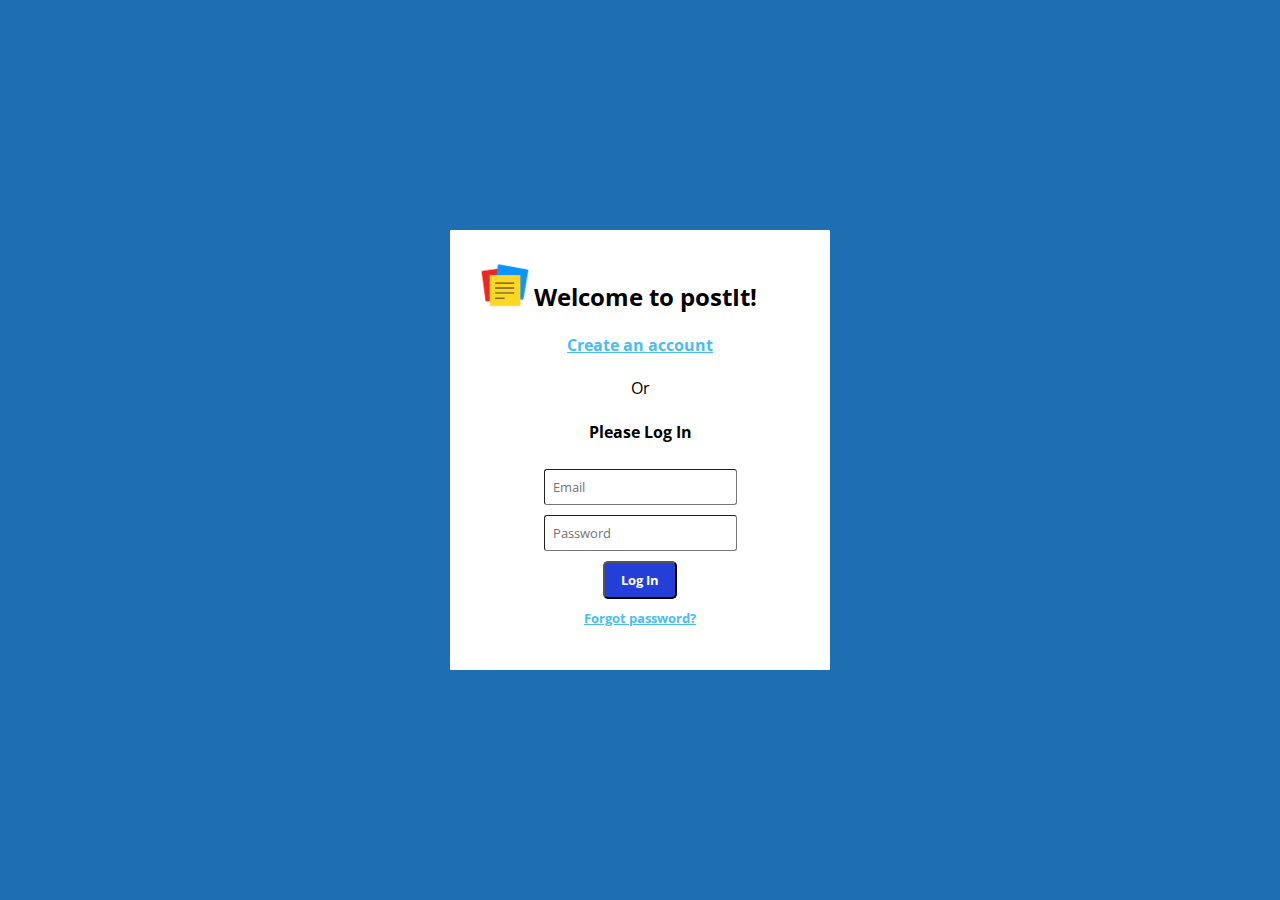
==== login.html @ 9b67b2a3 "login files" ====
<!DOCTYPE html>
<html lang="en">
<head>
    <meta charset="UTF-8">
    <meta name="viewport" content="width=device-width, initial-scale=1.0">
    <link rel="stylesheet" href="login.css">
    <link href="https://fonts.googleapis.com/css?family=Open+Sans&display=swap" rel="stylesheet">

    <title>postIt</title>
</head>
<body>
    <div class="container">
        <div class="box">
            <img src="notes.png" alt="notes" class="picture-container">

            <h2>Welcome to postIt!</h2>
            <h4 class="underline">Create an account</h4>
            <p>Or</p>
            <h4>Please Log In</h4>
            <input id="email" type="email" placeholder="Email" required><br>
            <input id="password" type="password"  placeholder="Password" required><br>
            <button>Log In</button>
            <h5 class="underline"> Forgot password?</h5>
        
        </div>
    </div>
</body>
</html>
---- login.css ----
* {
    font-family: 'Open Sans', sans-serif;
}
body {
    margin: 0;
    padding: 0;
    background-color: #1e6eb3;
}


h2 {
    padding-right: 40px;
}
h5 {
    margin-top: 5px;
}

input {
    padding: 8px;
    margin: 5px;
    border-width: 1px;
    border-radius: 3px;
}
button {
    background: rgb(36, 63, 216);
    color: white;
    padding: 8px 16px 8px 16px;
    margin: 5px;
    border-radius: 5px;
    font-weight: bolder;

}

img {
    width: 50px;
    float: left;
}

.container {
  display: flex;
  justify-content: center;
  align-items: center;
  min-height: 100vh;

}
.box {
    background: white;
    height: 380px;
    width: 320px;
    padding: 30px;
    border-radius: 1px;
    position: relative;
    text-align: center;
}
.underline {
    text-decoration: underline;
    color: rgb(73, 189, 243);
    cursor: pointer;
}
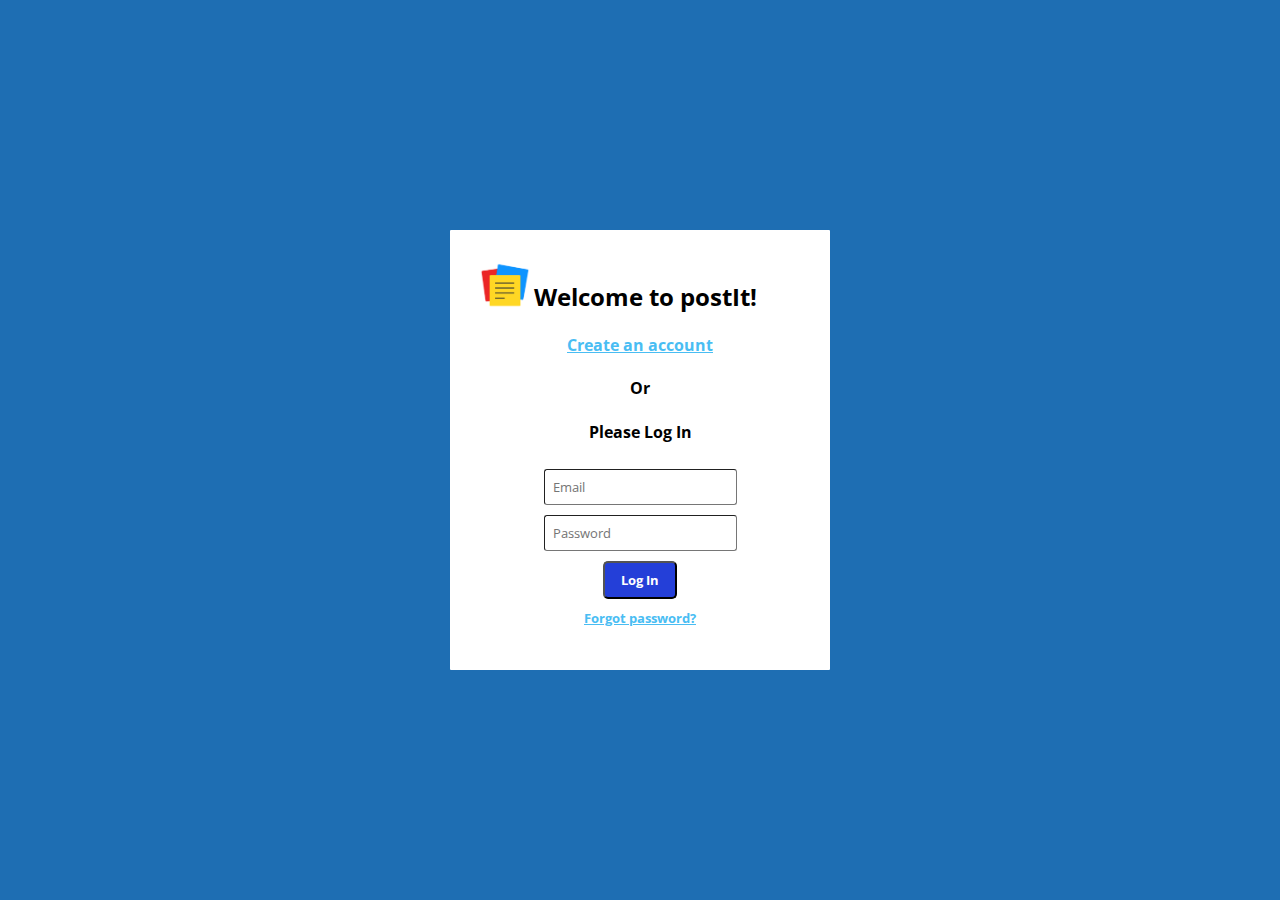
==== commit a8d118e5: "login ready" ====
--- a/login.html
+++ b/login.html
@@ -10,17 +10,18 @@
 </head>
 <body>
     <div class="container">
-        <div class="box">
-            <img src="notes.png" alt="notes" class="picture-container">
-
+        <div>
+            <img src="notes.png" alt="notes" class="">
             <h2>Welcome to postIt!</h2>
             <h4 class="underline">Create an account</h4>
             <p>Or</p>
             <h4>Please Log In</h4>
-            <input id="email" type="email" placeholder="Email" required><br>
-            <input id="password" type="password"  placeholder="Password" required><br>
-            <button>Log In</button>
-            <h5 class="underline"> Forgot password?</h5>
+            <form action="">
+                <input id="email" type="email" placeholder="Email" required><br>
+                <input id="password" type="password"  placeholder="Password" required><br>
+                <button>Log In</button>
+            </form>
+            <h5 class="underline" id="forgotPassword"> Forgot password?</h5>
         
         </div>
     </div>
--- a/login.css
+++ b/login.css
@@ -1,41 +1,44 @@
 * {
     font-family: 'Open Sans', sans-serif;
 }
+
 body {
     margin: 0;
     padding: 0;
     background-color: #1e6eb3;
 }
+h4 + p {
+    font-weight: 700;
+}
+img ~ h2{
+    padding-right: 40px;}
 
-
-h2 {
-    padding-right: 40px;
-}
-h5 {
+#forgotPassword {
     margin-top: 5px;
 }
-
 input {
     padding: 8px;
     margin: 5px;
     border-width: 1px;
     border-radius: 3px;
 }
-button {
+div button {
     background: rgb(36, 63, 216);
     color: white;
     padding: 8px 16px 8px 16px;
     margin: 5px;
     border-radius: 5px;
     font-weight: bolder;
-
 }
-
 img {
     width: 50px;
     float: left;
 }
-
+img:hover {
+    -ms-transform: scale(1.5);
+    -webkit-transform: scale(1.5);
+    transform: scale(1.5); 
+}
 .container {
   display: flex;
   justify-content: center;
@@ -43,7 +46,7 @@
   min-height: 100vh;
 
 }
-.box {
+.container > div {
     background: white;
     height: 380px;
     width: 320px;
@@ -56,4 +59,4 @@
     text-decoration: underline;
     color: rgb(73, 189, 243);
     cursor: pointer;
-}
+}